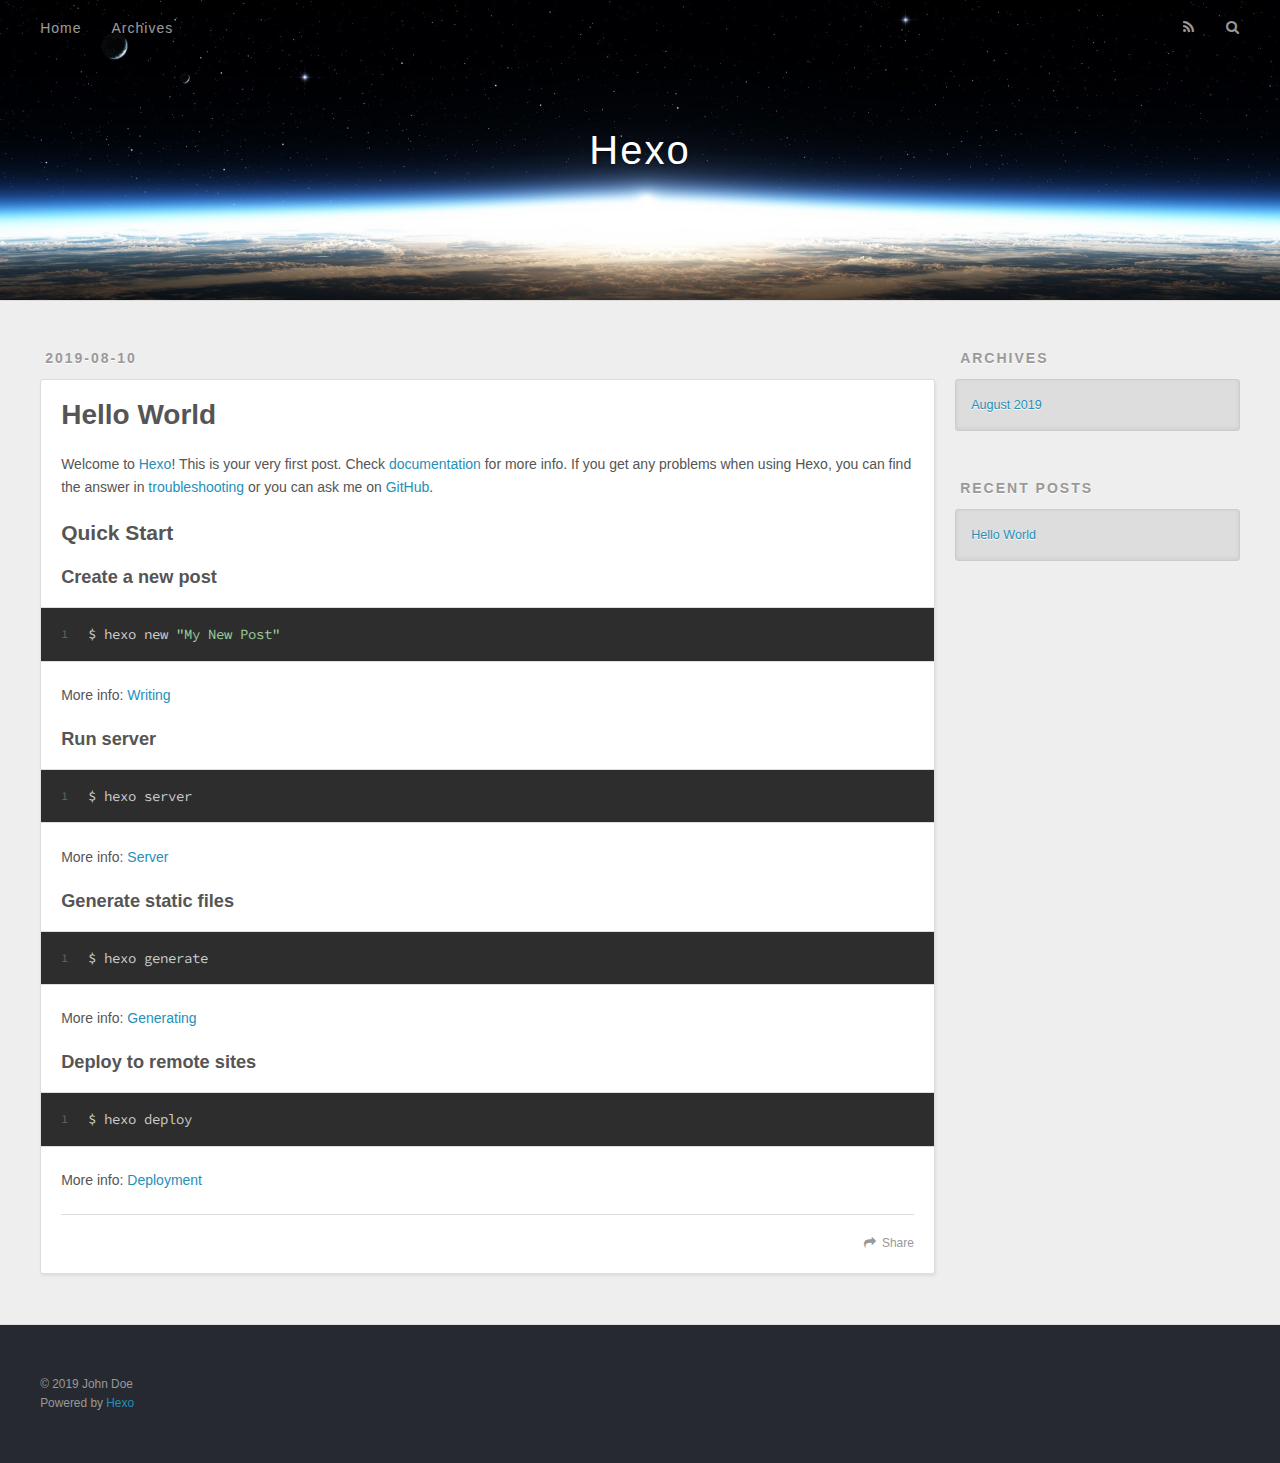
==== index.html @ 7e73ebe2 "Site updated: 2019-08-10 23:28:55" ====
<!DOCTYPE html>
<html>
<head><meta name="generator" content="Hexo 3.9.0">
  <meta charset="utf-8">
  

  
  <title>Hexo</title>
  <meta name="viewport" content="width=device-width, initial-scale=1, maximum-scale=1">
  <meta property="og:type" content="website">
<meta property="og:title" content="Hexo">
<meta property="og:url" content="http://yoursite.com/index.html">
<meta property="og:site_name" content="Hexo">
<meta property="og:locale" content="en">
<meta name="twitter:card" content="summary">
<meta name="twitter:title" content="Hexo">
  
    <link rel="alternate" href="/atom.xml" title="Hexo" type="application/atom+xml">
  
  
    <link rel="icon" href="/favicon.png">
  
  
    <link href="//fonts.googleapis.com/css?family=Source+Code+Pro" rel="stylesheet" type="text/css">
  
  <link rel="stylesheet" href="/css/style.css">
</head>
</html>
<body>
  <div id="container">
    <div id="wrap">
      <header id="header">
  <div id="banner"></div>
  <div id="header-outer" class="outer">
    <div id="header-title" class="inner">
      <h1 id="logo-wrap">
        <a href="/" id="logo">Hexo</a>
      </h1>
      
    </div>
    <div id="header-inner" class="inner">
      <nav id="main-nav">
        <a id="main-nav-toggle" class="nav-icon"></a>
        
          <a class="main-nav-link" href="/">Home</a>
        
          <a class="main-nav-link" href="/archives">Archives</a>
        
      </nav>
      <nav id="sub-nav">
        
          <a id="nav-rss-link" class="nav-icon" href="/atom.xml" title="RSS Feed"></a>
        
        <a id="nav-search-btn" class="nav-icon" title="Search"></a>
      </nav>
      <div id="search-form-wrap">
        <form action="//google.com/search" method="get" accept-charset="UTF-8" class="search-form"><input type="search" name="q" class="search-form-input" placeholder="Search"><button type="submit" class="search-form-submit">&#xF002;</button><input type="hidden" name="sitesearch" value="http://yoursite.com"></form>
      </div>
    </div>
  </div>
</header>
      <div class="outer">
        <section id="main">
  
    <article id="post-hello-world" class="article article-type-post" itemscope itemprop="blogPost">
  <div class="article-meta">
    <a href="/2019/08/10/hello-world/" class="article-date">
  <time datetime="2019-08-10T15:23:50.008Z" itemprop="datePublished">2019-08-10</time>
</a>
    
  </div>
  <div class="article-inner">
    
    
      <header class="article-header">
        
  
    <h1 itemprop="name">
      <a class="article-title" href="/2019/08/10/hello-world/">Hello World</a>
    </h1>
  

      </header>
    
    <div class="article-entry" itemprop="articleBody">
      
        <p>Welcome to <a href="https://hexo.io/" target="_blank" rel="noopener">Hexo</a>! This is your very first post. Check <a href="https://hexo.io/docs/" target="_blank" rel="noopener">documentation</a> for more info. If you get any problems when using Hexo, you can find the answer in <a href="https://hexo.io/docs/troubleshooting.html" target="_blank" rel="noopener">troubleshooting</a> or you can ask me on <a href="https://github.com/hexojs/hexo/issues" target="_blank" rel="noopener">GitHub</a>.</p>
<h2 id="Quick-Start"><a href="#Quick-Start" class="headerlink" title="Quick Start"></a>Quick Start</h2><h3 id="Create-a-new-post"><a href="#Create-a-new-post" class="headerlink" title="Create a new post"></a>Create a new post</h3><figure class="highlight bash"><table><tr><td class="gutter"><pre><span class="line">1</span><br></pre></td><td class="code"><pre><span class="line">$ hexo new <span class="string">"My New Post"</span></span><br></pre></td></tr></table></figure>

<p>More info: <a href="https://hexo.io/docs/writing.html" target="_blank" rel="noopener">Writing</a></p>
<h3 id="Run-server"><a href="#Run-server" class="headerlink" title="Run server"></a>Run server</h3><figure class="highlight bash"><table><tr><td class="gutter"><pre><span class="line">1</span><br></pre></td><td class="code"><pre><span class="line">$ hexo server</span><br></pre></td></tr></table></figure>

<p>More info: <a href="https://hexo.io/docs/server.html" target="_blank" rel="noopener">Server</a></p>
<h3 id="Generate-static-files"><a href="#Generate-static-files" class="headerlink" title="Generate static files"></a>Generate static files</h3><figure class="highlight bash"><table><tr><td class="gutter"><pre><span class="line">1</span><br></pre></td><td class="code"><pre><span class="line">$ hexo generate</span><br></pre></td></tr></table></figure>

<p>More info: <a href="https://hexo.io/docs/generating.html" target="_blank" rel="noopener">Generating</a></p>
<h3 id="Deploy-to-remote-sites"><a href="#Deploy-to-remote-sites" class="headerlink" title="Deploy to remote sites"></a>Deploy to remote sites</h3><figure class="highlight bash"><table><tr><td class="gutter"><pre><span class="line">1</span><br></pre></td><td class="code"><pre><span class="line">$ hexo deploy</span><br></pre></td></tr></table></figure>

<p>More info: <a href="https://hexo.io/docs/deployment.html" target="_blank" rel="noopener">Deployment</a></p>

      
    </div>
    <footer class="article-footer">
      <a data-url="http://yoursite.com/2019/08/10/hello-world/" data-id="cjz5p2clh0000sotdpwjtoyyk" class="article-share-link">Share</a>
      
      
    </footer>
  </div>
  
</article>


  


</section>
        
          <aside id="sidebar">
  
    

  
    

  
    
  
    
  <div class="widget-wrap">
    <h3 class="widget-title">Archives</h3>
    <div class="widget">
      <ul class="archive-list"><li class="archive-list-item"><a class="archive-list-link" href="/archives/2019/08/">August 2019</a></li></ul>
    </div>
  </div>


  
    
  <div class="widget-wrap">
    <h3 class="widget-title">Recent Posts</h3>
    <div class="widget">
      <ul>
        
          <li>
            <a href="/2019/08/10/hello-world/">Hello World</a>
          </li>
        
      </ul>
    </div>
  </div>

  
</aside>
        
      </div>
      <footer id="footer">
  
  <div class="outer">
    <div id="footer-info" class="inner">
      &copy; 2019 John Doe<br>
      Powered by <a href="http://hexo.io/" target="_blank">Hexo</a>
    </div>
  </div>
</footer>
    </div>
    <nav id="mobile-nav">
  
    <a href="/" class="mobile-nav-link">Home</a>
  
    <a href="/archives" class="mobile-nav-link">Archives</a>
  
</nav>
    

<script src="//ajax.googleapis.com/ajax/libs/jquery/2.0.3/jquery.min.js"></script>


  <link rel="stylesheet" href="/fancybox/jquery.fancybox.css">
  <script src="/fancybox/jquery.fancybox.pack.js"></script>


<script src="/js/script.js"></script>



  </div>
</body>
</html>
---- css/style.css ----
body {
  width: 100%;
}
body:before,
body:after {
  content: "";
  display: table;
}
body:after {
  clear: both;
}
html,
body,
div,
span,
applet,
object,
iframe,
h1,
h2,
h3,
h4,
h5,
h6,
p,
blockquote,
pre,
a,
abbr,
acronym,
address,
big,
cite,
code,
del,
dfn,
em,
img,
ins,
kbd,
q,
s,
samp,
small,
strike,
strong,
sub,
sup,
tt,
var,
dl,
dt,
dd,
ol,
ul,
li,
fieldset,
form,
label,
legend,
table,
caption,
tbody,
tfoot,
thead,
tr,
th,
td {
  margin: 0;
  padding: 0;
  border: 0;
  outline: 0;
  font-weight: inherit;
  font-style: inherit;
  font-family: inherit;
  font-size: 100%;
  vertical-align: baseline;
}
body {
  line-height: 1;
  color: #000;
  background: #fff;
}
ol,
ul {
  list-style: none;
}
table {
  border-collapse: separate;
  border-spacing: 0;
  vertical-align: middle;
}
caption,
th,
td {
  text-align: left;
  font-weight: normal;
  vertical-align: middle;
}
a img {
  border: none;
}
input,
button {
  margin: 0;
  padding: 0;
}
input::-moz-focus-inner,
button::-moz-focus-inner {
  border: 0;
  padding: 0;
}
@font-face {
  font-family: FontAwesome;
  font-style: normal;
  font-weight: normal;
  src: url("fonts/fontawesome-webfont.eot?v=#4.0.3");
  src: url("fonts/fontawesome-webfont.eot?#iefix&v=#4.0.3") format("embedded-opentype"), url("fonts/fontawesome-webfont.woff?v=#4.0.3") format("woff"), url("fonts/fontawesome-webfont.ttf?v=#4.0.3") format("truetype"), url("fonts/fontawesome-webfont.svg#fontawesomeregular?v=#4.0.3") format("svg");
}
html,
body,
#container {
  height: 100%;
}
body {
  background: #eee;
  font: 14px -apple-system, BlinkMacSystemFont, "Segoe UI", "Roboto", "Oxygen", "Ubuntu", "Cantarell", "Fira Sans", "Droid Sans", "Helvetica Neue", sans-serif;
  -webkit-text-size-adjust: 100%;
}
.outer {
  max-width: 1220px;
  margin: 0 auto;
  padding: 0 20px;
}
.outer:before,
.outer:after {
  content: "";
  display: table;
}
.outer:after {
  clear: both;
}
.inner {
  display: inline;
  float: left;
  width: 98.33333333333333%;
  margin: 0 0.833333333333333%;
}
.left,
.alignleft {
  float: left;
}
.right,
.alignright {
  float: right;
}
.clear {
  clear: both;
}
#container {
  position: relative;
}
.mobile-nav-on {
  overflow: hidden;
}
#wrap {
  height: 100%;
  width: 100%;
  position: absolute;
  top: 0;
  left: 0;
  -webkit-transition: 0.2s ease-out;
  -moz-transition: 0.2s ease-out;
  -ms-transition: 0.2s ease-out;
  transition: 0.2s ease-out;
  z-index: 1;
  background: #eee;
}
.mobile-nav-on #wrap {
  left: 280px;
}
@media screen and (min-width: 768px) {
  #main {
    display: inline;
    float: left;
    width: 73.33333333333333%;
    margin: 0 0.833333333333333%;
  }
}
.article-date,
.article-category-link,
.archive-year,
.widget-title {
  text-decoration: none;
  text-transform: uppercase;
  letter-spacing: 2px;
  color: #999;
  margin-bottom: 1em;
  margin-left: 5px;
  line-height: 1em;
  text-shadow: 0 1px #fff;
  font-weight: bold;
}
.article-inner,
.archive-article-inner {
  background: #fff;
  -webkit-box-shadow: 1px 2px 3px #ddd;
  box-shadow: 1px 2px 3px #ddd;
  border: 1px solid #ddd;
  border-radius: 3px;
}
.article-entry h1,
.widget h1 {
  font-size: 2em;
}
.article-entry h2,
.widget h2 {
  font-size: 1.5em;
}
.article-entry h3,
.widget h3 {
  font-size: 1.3em;
}
.article-entry h4,
.widget h4 {
  font-size: 1.2em;
}
.article-entry h5,
.widget h5 {
  font-size: 1em;
}
.article-entry h6,
.widget h6 {
  font-size: 1em;
  color: #999;
}
.article-entry hr,
.widget hr {
  border: 1px dashed #ddd;
}
.article-entry strong,
.widget strong {
  font-weight: bold;
}
.article-entry em,
.widget em,
.article-entry cite,
.widget cite {
  font-style: italic;
}
.article-entry sup,
.widget sup,
.article-entry sub,
.widget sub {
  font-size: 0.75em;
  line-height: 0;
  position: relative;
  vertical-align: baseline;
}
.article-entry sup,
.widget sup {
  top: -0.5em;
}
.article-entry sub,
.widget sub {
  bottom: -0.2em;
}
.article-entry small,
.widget small {
  font-size: 0.85em;
}
.article-entry acronym,
.widget acronym,
.article-entry abbr,
.widget abbr {
  border-bottom: 1px dotted;
}
.article-entry ul,
.widget ul,
.article-entry ol,
.widget ol,
.article-entry dl,
.widget dl {
  margin: 0 20px;
  line-height: 1.6em;
}
.article-entry ul ul,
.widget ul ul,
.article-entry ol ul,
.widget ol ul,
.article-entry ul ol,
.widget ul ol,
.article-entry ol ol,
.widget ol ol {
  margin-top: 0;
  margin-bottom: 0;
}
.article-entry ul,
.widget ul {
  list-style: disc;
}
.article-entry ol,
.widget ol {
  list-style: decimal;
}
.article-entry dt,
.widget dt {
  font-weight: bold;
}
#header {
  height: 300px;
  position: relative;
  border-bottom: 1px solid #ddd;
}
#header:before,
#header:after {
  content: "";
  position: absolute;
  left: 0;
  right: 0;
  height: 40px;
}
#header:before {
  top: 0;
  background: -webkit-linear-gradient(rgba(0,0,0,0.2), transparent);
  background: -moz-linear-gradient(rgba(0,0,0,0.2), transparent);
  background: -ms-linear-gradient(rgba(0,0,0,0.2), transparent);
  background: linear-gradient(rgba(0,0,0,0.2), transparent);
}
#header:after {
  bottom: 0;
  background: -webkit-linear-gradient(transparent, rgba(0,0,0,0.2));
  background: -moz-linear-gradient(transparent, rgba(0,0,0,0.2));
  background: -ms-linear-gradient(transparent, rgba(0,0,0,0.2));
  background: linear-gradient(transparent, rgba(0,0,0,0.2));
}
#header-outer {
  height: 100%;
  position: relative;
}
#header-inner {
  position: relative;
  overflow: hidden;
}
#banner {
  position: absolute;
  top: 0;
  left: 0;
  width: 100%;
  height: 100%;
  background: url("images/banner.jpg") center #000;
  -webkit-background-size: cover;
  -moz-background-size: cover;
  background-size: cover;
  z-index: -1;
}
#header-title {
  text-align: center;
  height: 40px;
  position: absolute;
  top: 50%;
  left: 0;
  margin-top: -20px;
}
#logo,
#subtitle {
  text-decoration: none;
  color: #fff;
  font-weight: 300;
  text-shadow: 0 1px 4px rgba(0,0,0,0.3);
}
#logo {
  font-size: 40px;
  line-height: 40px;
  letter-spacing: 2px;
}
#subtitle {
  font-size: 16px;
  line-height: 16px;
  letter-spacing: 1px;
}
#subtitle-wrap {
  margin-top: 16px;
}
#main-nav {
  float: left;
  margin-left: -15px;
}
.nav-icon,
.main-nav-link {
  float: left;
  color: #fff;
  opacity: 0.6;
  text-decoration: none;
  text-shadow: 0 1px rgba(0,0,0,0.2);
  -webkit-transition: opacity 0.2s;
  -moz-transition: opacity 0.2s;
  -ms-transition: opacity 0.2s;
  transition: opacity 0.2s;
  display: block;
  padding: 20px 15px;
}
.nav-icon:hover,
.main-nav-link:hover {
  opacity: 1;
}
.nav-icon {
  font-family: FontAwesome;
  text-align: center;
  font-size: 14px;
  width: 14px;
  height: 14px;
  padding: 20px 15px;
  position: relative;
  cursor: pointer;
}
.main-nav-link {
  font-weight: 300;
  letter-spacing: 1px;
}
@media screen and (max-width: 479px) {
  .main-nav-link {
    display: none;
  }
}
#main-nav-toggle {
  display: none;
}
#main-nav-toggle:before {
  content: "\f0c9";
}
@media screen and (max-width: 479px) {
  #main-nav-toggle {
    display: block;
  }
}
#sub-nav {
  float: right;
  margin-right: -15px;
}
#nav-rss-link:before {
  content: "\f09e";
}
#nav-search-btn:before {
  content: "\f002";
}
#search-form-wrap {
  position: absolute;
  top: 15px;
  width: 150px;
  height: 30px;
  right: -150px;
  opacity: 0;
  -webkit-transition: 0.2s ease-out;
  -moz-transition: 0.2s ease-out;
  -ms-transition: 0.2s ease-out;
  transition: 0.2s ease-out;
}
#search-form-wrap.on {
  opacity: 1;
  right: 0;
}
@media screen and (max-width: 479px) {
  #search-form-wrap {
    width: 100%;
    right: -100%;
  }
}
.search-form {
  position: absolute;
  top: 0;
  left: 0;
  right: 0;
  background: #fff;
  padding: 5px 15px;
  border-radius: 15px;
  -webkit-box-shadow: 0 0 10px rgba(0,0,0,0.3);
  box-shadow: 0 0 10px rgba(0,0,0,0.3);
}
.search-form-input {
  border: none;
  background: none;
  color: #555;
  width: 100%;
  font: 13px -apple-system, BlinkMacSystemFont, "Segoe UI", "Roboto", "Oxygen", "Ubuntu", "Cantarell", "Fira Sans", "Droid Sans", "Helvetica Neue", sans-serif;
  outline: none;
}
.search-form-input::-webkit-search-results-decoration,
.search-form-input::-webkit-search-cancel-button {
  -webkit-appearance: none;
}
.search-form-submit {
  position: absolute;
  top: 50%;
  right: 10px;
  margin-top: -7px;
  font: 13px FontAwesome;
  border: none;
  background: none;
  color: #bbb;
  cursor: pointer;
}
.search-form-submit:hover,
.search-form-submit:focus {
  color: #777;
}
.article {
  margin: 50px 0;
}
.article-inner {
  overflow: hidden;
}
.article-meta:before,
.article-meta:after {
  content: "";
  display: table;
}
.article-meta:after {
  clear: both;
}
.article-date {
  float: left;
}
.article-category {
  float: left;
  line-height: 1em;
  color: #ccc;
  text-shadow: 0 1px #fff;
  margin-left: 8px;
}
.article-category:before {
  content: "\2022";
}
.article-category-link {
  margin: 0 12px 1em;
}
.article-header {
  padding: 20px 20px 0;
}
.article-title {
  text-decoration: none;
  font-size: 2em;
  font-weight: bold;
  color: #555;
  line-height: 1.1em;
  -webkit-transition: color 0.2s;
  -moz-transition: color 0.2s;
  -ms-transition: color 0.2s;
  transition: color 0.2s;
}
a.article-title:hover {
  color: #258fb8;
}
.article-entry {
  color: #555;
  padding: 0 20px;
}
.article-entry:before,
.article-entry:after {
  content: "";
  display: table;
}
.article-entry:after {
  clear: both;
}
.article-entry p,
.article-entry table {
  line-height: 1.6em;
  margin: 1.6em 0;
}
.article-entry h1,
.article-entry h2,
.article-entry h3,
.article-entry h4,
.article-entry h5,
.article-entry h6 {
  font-weight: bold;
}
.article-entry h1,
.article-entry h2,
.article-entry h3,
.article-entry h4,
.article-entry h5,
.article-entry h6 {
  line-height: 1.1em;
  margin: 1.1em 0;
}
.article-entry a {
  color: #258fb8;
  text-decoration: none;
}
.article-entry a:hover {
  text-decoration: underline;
}
.article-entry ul,
.article-entry ol,
.article-entry dl {
  margin-top: 1.6em;
  margin-bottom: 1.6em;
}
.article-entry img,
.article-entry video {
  max-width: 100%;
  height: auto;
  display: block;
  margin: auto;
}
.article-entry iframe {
  border: none;
}
.article-entry table {
  width: 100%;
  border-collapse: collapse;
  border-spacing: 0;
}
.article-entry th {
  font-weight: bold;
  border-bottom: 3px solid #ddd;
  padding-bottom: 0.5em;
}
.article-entry td {
  border-bottom: 1px solid #ddd;
  padding: 10px 0;
}
.article-entry blockquote {
  font-family: Georgia, "Times New Roman", serif;
  font-size: 1.4em;
  margin: 1.6em 20px;
  text-align: center;
}
.article-entry blockquote footer {
  font-size: 14px;
  margin: 1.6em 0;
  font-family: -apple-system, BlinkMacSystemFont, "Segoe UI", "Roboto", "Oxygen", "Ubuntu", "Cantarell", "Fira Sans", "Droid Sans", "Helvetica Neue", sans-serif;
}
.article-entry blockquote footer cite:before {
  content: "—";
  padding: 0 0.5em;
}
.article-entry .pullquote {
  text-align: left;
  width: 45%;
  margin: 0;
}
.article-entry .pullquote.left {
  margin-left: 0.5em;
  margin-right: 1em;
}
.article-entry .pullquote.right {
  margin-right: 0.5em;
  margin-left: 1em;
}
.article-entry .caption {
  color: #999;
  display: block;
  font-size: 0.9em;
  margin-top: 0.5em;
  position: relative;
  text-align: center;
}
.article-entry .video-container {
  position: relative;
  padding-top: 56.25%;
  height: 0;
  overflow: hidden;
}
.article-entry .video-container iframe,
.article-entry .video-container object,
.article-entry .video-container embed {
  position: absolute;
  top: 0;
  left: 0;
  width: 100%;
  height: 100%;
  margin-top: 0;
}
.article-more-link a {
  display: inline-block;
  line-height: 1em;
  padding: 6px 15px;
  border-radius: 15px;
  background: #eee;
  color: #999;
  text-shadow: 0 1px #fff;
  text-decoration: none;
}
.article-more-link a:hover {
  background: #258fb8;
  color: #fff;
  text-decoration: none;
  text-shadow: 0 1px #1e7293;
}
.article-footer {
  font-size: 0.85em;
  line-height: 1.6em;
  border-top: 1px solid #ddd;
  padding-top: 1.6em;
  margin: 0 20px 20px;
}
.article-footer:before,
.article-footer:after {
  content: "";
  display: table;
}
.article-footer:after {
  clear: both;
}
.article-footer a {
  color: #999;
  text-decoration: none;
}
.article-footer a:hover {
  color: #555;
}
.article-tag-list-item {
  float: left;
  margin-right: 10px;
}
.article-tag-list-link:before {
  content: "#";
}
.article-comment-link {
  float: right;
}
.article-comment-link:before {
  content: "\f075";
  font-family: FontAwesome;
  padding-right: 8px;
}
.article-share-link {
  cursor: pointer;
  float: right;
  margin-left: 20px;
}
.article-share-link:before {
  content: "\f064";
  font-family: FontAwesome;
  padding-right: 6px;
}
#article-nav {
  position: relative;
}
#article-nav:before,
#article-nav:after {
  content: "";
  display: table;
}
#article-nav:after {
  clear: both;
}
@media screen and (min-width: 768px) {
  #article-nav {
    margin: 50px 0;
  }
  #article-nav:before {
    width: 8px;
    height: 8px;
    position: absolute;
    top: 50%;
    left: 50%;
    margin-top: -4px;
    margin-left: -4px;
    content: "";
    border-radius: 50%;
    background: #ddd;
    -webkit-box-shadow: 0 1px 2px #fff;
    box-shadow: 0 1px 2px #fff;
  }
}
.article-nav-link-wrap {
  text-decoration: none;
  text-shadow: 0 1px #fff;
  color: #999;
  -webkit-box-sizing: border-box;
  -moz-box-sizing: border-box;
  box-sizing: border-box;
  margin-top: 50px;
  text-align: center;
  display: block;
}
.article-nav-link-wrap:hover {
  color: #555;
}
@media screen and (min-width: 768px) {
  .article-nav-link-wrap {
    width: 50%;
    margin-top: 0;
  }
}
@media screen and (min-width: 768px) {
  #article-nav-newer {
    float: left;
    text-align: right;
    padding-right: 20px;
  }
}
@media screen and (min-width: 768px) {
  #article-nav-older {
    float: right;
    text-align: left;
    padding-left: 20px;
  }
}
.article-nav-caption {
  text-transform: uppercase;
  letter-spacing: 2px;
  color: #ddd;
  line-height: 1em;
  font-weight: bold;
}
#article-nav-newer .article-nav-caption {
  margin-right: -2px;
}
.article-nav-title {
  font-size: 0.85em;
  line-height: 1.6em;
  margin-top: 0.5em;
}
.article-share-box {
  position: absolute;
  display: none;
  background: #fff;
  -webkit-box-shadow: 1px 2px 10px rgba(0,0,0,0.2);
  box-shadow: 1px 2px 10px rgba(0,0,0,0.2);
  border-radius: 3px;
  margin-left: -145px;
  overflow: hidden;
  z-index: 1;
}
.article-share-box.on {
  display: block;
}
.article-share-input {
  width: 100%;
  background: none;
  -webkit-box-sizing: border-box;
  -moz-box-sizing: border-box;
  box-sizing: border-box;
  font: 14px -apple-system, BlinkMacSystemFont, "Segoe UI", "Roboto", "Oxygen", "Ubuntu", "Cantarell", "Fira Sans", "Droid Sans", "Helvetica Neue", sans-serif;
  padding: 0 15px;
  color: #555;
  outline: none;
  border: 1px solid #ddd;
  border-radius: 3px 3px 0 0;
  height: 36px;
  line-height: 36px;
}
.article-share-links {
  background: #eee;
}
.article-share-links:before,
.article-share-links:after {
  content: "";
  display: table;
}
.article-share-links:after {
  clear: both;
}
.article-share-twitter,
.article-share-facebook,
.article-share-pinterest,
.article-share-google {
  width: 50px;
  height: 36px;
  display: block;
  float: left;
  position: relative;
  color: #999;
  text-shadow: 0 1px #fff;
}
.article-share-twitter:before,
.article-share-facebook:before,
.article-share-pinterest:before,
.article-share-google:before {
  font-size: 20px;
  font-family: FontAwesome;
  width: 20px;
  height: 20px;
  position: absolute;
  top: 50%;
  left: 50%;
  margin-top: -10px;
  margin-left: -10px;
  text-align: center;
}
.article-share-twitter:hover,
.article-share-facebook:hover,
.article-share-pinterest:hover,
.article-share-google:hover {
  color: #fff;
}
.article-share-twitter:before {
  content: "\f099";
}
.article-share-twitter:hover {
  background: #00aced;
  text-shadow: 0 1px #008abe;
}
.article-share-facebook:before {
  content: "\f09a";
}
.article-share-facebook:hover {
  background: #3b5998;
  text-shadow: 0 1px #2f477a;
}
.article-share-pinterest:before {
  content: "\f0d2";
}
.article-share-pinterest:hover {
  background: #cb2027;
  text-shadow: 0 1px #a21a1f;
}
.article-share-google:before {
  content: "\f0d5";
}
.article-share-google:hover {
  background: #dd4b39;
  text-shadow: 0 1px #be3221;
}
.article-gallery {
  background: #000;
  position: relative;
}
.article-gallery-photos {
  position: relative;
  overflow: hidden;
}
.article-gallery-img {
  display: none;
  max-width: 100%;
}
.article-gallery-img:first-child {
  display: block;
}
.article-gallery-img.loaded {
  position: absolute;
  display: block;
}
.article-gallery-img img {
  display: block;
  max-width: 100%;
  margin: 0 auto;
}
#comments {
  background: #fff;
  -webkit-box-shadow: 1px 2px 3px #ddd;
  box-shadow: 1px 2px 3px #ddd;
  padding: 20px;
  border: 1px solid #ddd;
  border-radius: 3px;
  margin: 50px 0;
}
#comments a {
  color: #258fb8;
}
.archives-wrap {
  margin: 50px 0;
}
.archives:before,
.archives:after {
  content: "";
  display: table;
}
.archives:after {
  clear: both;
}
.archive-year-wrap {
  margin-bottom: 1em;
}
.archives {
  -webkit-column-gap: 10px;
  -moz-column-gap: 10px;
  column-gap: 10px;
}
@media screen and (min-width: 480px) and (max-width: 767px) {
  .archives {
    -webkit-column-count: 2;
    -moz-column-count: 2;
    column-count: 2;
  }
}
@media screen and (min-width: 768px) {
  .archives {
    -webkit-column-count: 3;
    -moz-column-count: 3;
    column-count: 3;
  }
}
.archive-article {
  -webkit-column-break-inside: avoid;
  page-break-inside: avoid;
  overflow: hidden;
  break-inside: avoid-column;
}
.archive-article-inner {
  padding: 10px;
  margin-bottom: 15px;
}
.archive-article-title {
  text-decoration: none;
  font-weight: bold;
  color: #555;
  -webkit-transition: color 0.2s;
  -moz-transition: color 0.2s;
  -ms-transition: color 0.2s;
  transition: color 0.2s;
  line-height: 1.6em;
}
.archive-article-title:hover {
  color: #258fb8;
}
.archive-article-footer {
  margin-top: 1em;
}
.archive-article-date {
  color: #999;
  text-decoration: none;
  font-size: 0.85em;
  line-height: 1em;
  margin-bottom: 0.5em;
  display: block;
}
#page-nav {
  margin: 50px auto;
  background: #fff;
  -webkit-box-shadow: 1px 2px 3px #ddd;
  box-shadow: 1px 2px 3px #ddd;
  border: 1px solid #ddd;
  border-radius: 3px;
  text-align: center;
  color: #999;
  overflow: hidden;
}
#page-nav:before,
#page-nav:after {
  content: "";
  display: table;
}
#page-nav:after {
  clear: both;
}
#page-nav a,
#page-nav span {
  padding: 10px 20px;
  line-height: 1;
  height: 2ex;
}
#page-nav a {
  color: #999;
  text-decoration: none;
}
#page-nav a:hover {
  background: #999;
  color: #fff;
}
#page-nav .prev {
  float: left;
}
#page-nav .next {
  float: right;
}
#page-nav .page-number {
  display: inline-block;
}
@media screen and (max-width: 479px) {
  #page-nav .page-number {
    display: none;
  }
}
#page-nav .current {
  color: #555;
  font-weight: bold;
}
#page-nav .space {
  color: #ddd;
}
#footer {
  background: #262a30;
  padding: 50px 0;
  border-top: 1px solid #ddd;
  color: #999;
}
#footer a {
  color: #258fb8;
  text-decoration: none;
}
#footer a:hover {
  text-decoration: underline;
}
#footer-info {
  line-height: 1.6em;
  font-size: 0.85em;
}
.article-entry pre,
.article-entry .highlight {
  background: #2d2d2d;
  margin: 0 -20px;
  padding: 15px 20px;
  border-style: solid;
  border-color: #ddd;
  border-width: 1px 0;
  overflow: auto;
  color: #ccc;
  line-height: 22.400000000000002px;
}
.article-entry .highlight .gutter pre,
.article-entry .gist .gist-file .gist-data .line-numbers {
  color: #666;
  font-size: 0.85em;
}
.article-entry pre,
.article-entry code {
  font-family: "Source Code Pro", Consolas, Monaco, Menlo, Consolas, monospace;
}
.article-entry code {
  background: #eee;
  text-shadow: 0 1px #fff;
  padding: 0 0.3em;
}
.article-entry pre code {
  background: none;
  text-shadow: none;
  padding: 0;
}
.article-entry .highlight pre {
  border: none;
  margin: 0;
  padding: 0;
}
.article-entry .highlight table {
  margin: 0;
  width: auto;
}
.article-entry .highlight td {
  border: none;
  padding: 0;
}
.article-entry .highlight figcaption {
  font-size: 0.85em;
  color: #999;
  line-height: 1em;
  margin-bottom: 1em;
}
.article-entry .highlight figcaption:before,
.article-entry .highlight figcaption:after {
  content: "";
  display: table;
}
.article-entry .highlight figcaption:after {
  clear: both;
}
.article-entry .highlight figcaption a {
  float: right;
}
.article-entry .highlight .gutter pre {
  text-align: right;
  padding-right: 20px;
}
.article-entry .highlight .line {
  height: 22.400000000000002px;
}
.article-entry .highlight .line.marked {
  background: #515151;
}
.article-entry .gist {
  margin: 0 -20px;
  border-style: solid;
  border-color: #ddd;
  border-width: 1px 0;
  background: #2d2d2d;
  padding: 15px 20px 15px 0;
}
.article-entry .gist .gist-file {
  border: none;
  font-family: "Source Code Pro", Consolas, Monaco, Menlo, Consolas, monospace;
  margin: 0;
}
.article-entry .gist .gist-file .gist-data {
  background: none;
  border: none;
}
.article-entry .gist .gist-file .gist-data .line-numbers {
  background: none;
  border: none;
  padding: 0 20px 0 0;
}
.article-entry .gist .gist-file .gist-data .line-data {
  padding: 0 !important;
}
.article-entry .gist .gist-file .highlight {
  margin: 0;
  padding: 0;
  border: none;
}
.article-entry .gist .gist-file .gist-meta {
  background: #2d2d2d;
  color: #999;
  font: 0.85em -apple-system, BlinkMacSystemFont, "Segoe UI", "Roboto", "Oxygen", "Ubuntu", "Cantarell", "Fira Sans", "Droid Sans", "Helvetica Neue", sans-serif;
  text-shadow: 0 0;
  padding: 0;
  margin-top: 1em;
  margin-left: 20px;
}
.article-entry .gist .gist-file .gist-meta a {
  color: #258fb8;
  font-weight: normal;
}
.article-entry .gist .gist-file .gist-meta a:hover {
  text-decoration: underline;
}
pre .comment,
pre .title {
  color: #999;
}
pre .variable,
pre .attribute,
pre .tag,
pre .regexp,
pre .ruby .constant,
pre .xml .tag .title,
pre .xml .pi,
pre .xml .doctype,
pre .html .doctype,
pre .css .id,
pre .css .class,
pre .css .pseudo {
  color: #f2777a;
}
pre .number,
pre .preprocessor,
pre .built_in,
pre .literal,
pre .params,
pre .constant {
  color: #f99157;
}
pre .class,
pre .ruby .class .title,
pre .css .rules .attribute {
  color: #9c9;
}
pre .string,
pre .value,
pre .inheritance,
pre .header,
pre .ruby .symbol,
pre .xml .cdata {
  color: #9c9;
}
pre .css .hexcolor {
  color: #6cc;
}
pre .function,
pre .python .decorator,
pre .python .title,
pre .ruby .function .title,
pre .ruby .title .keyword,
pre .perl .sub,
pre .javascript .title,
pre .coffeescript .title {
  color: #69c;
}
pre .keyword,
pre .javascript .function {
  color: #c9c;
}
@media screen and (max-width: 479px) {
  #mobile-nav {
    position: absolute;
    top: 0;
    left: 0;
    width: 280px;
    height: 100%;
    background: #191919;
    border-right: 1px solid #fff;
  }
}
@media screen and (max-width: 479px) {
  .mobile-nav-link {
    display: block;
    color: #999;
    text-decoration: none;
    padding: 15px 20px;
    font-weight: bold;
  }
  .mobile-nav-link:hover {
    color: #fff;
  }
}
@media screen and (min-width: 768px) {
  #sidebar {
    display: inline;
    float: left;
    width: 23.333333333333332%;
    margin: 0 0.833333333333333%;
  }
}
.widget-wrap {
  margin: 50px 0;
}
.widget {
  color: #777;
  text-shadow: 0 1px #fff;
  background: #ddd;
  -webkit-box-shadow: 0 -1px 4px #ccc inset;
  box-shadow: 0 -1px 4px #ccc inset;
  border: 1px solid #ccc;
  padding: 15px;
  border-radius: 3px;
}
.widget a {
  color: #258fb8;
  text-decoration: none;
}
.widget a:hover {
  text-decoration: underline;
}
.widget ul ul,
.widget ol ul,
.widget dl ul,
.widget ul ol,
.widget ol ol,
.widget dl ol,
.widget ul dl,
.widget ol dl,
.widget dl dl {
  margin-left: 15px;
  list-style: disc;
}
.widget {
  line-height: 1.6em;
  word-wrap: break-word;
  font-size: 0.9em;
}
.widget ul,
.widget ol {
  list-style: none;
  margin: 0;
}
.widget ul ul,
.widget ol ul,
.widget ul ol,
.widget ol ol {
  margin: 0 20px;
}
.widget ul ul,
.widget ol ul {
  list-style: disc;
}
.widget ul ol,
.widget ol ol {
  list-style: decimal;
}
.category-list-count,
.tag-list-count,
.archive-list-count {
  padding-left: 5px;
  color: #999;
  font-size: 0.85em;
}
.category-list-count:before,
.tag-list-count:before,
.archive-list-count:before {
  content: "(";
}
.category-list-count:after,
.tag-list-count:after,
.archive-list-count:after {
  content: ")";
}
.tagcloud a {
  margin-right: 5px;
  display: inline-block;
}
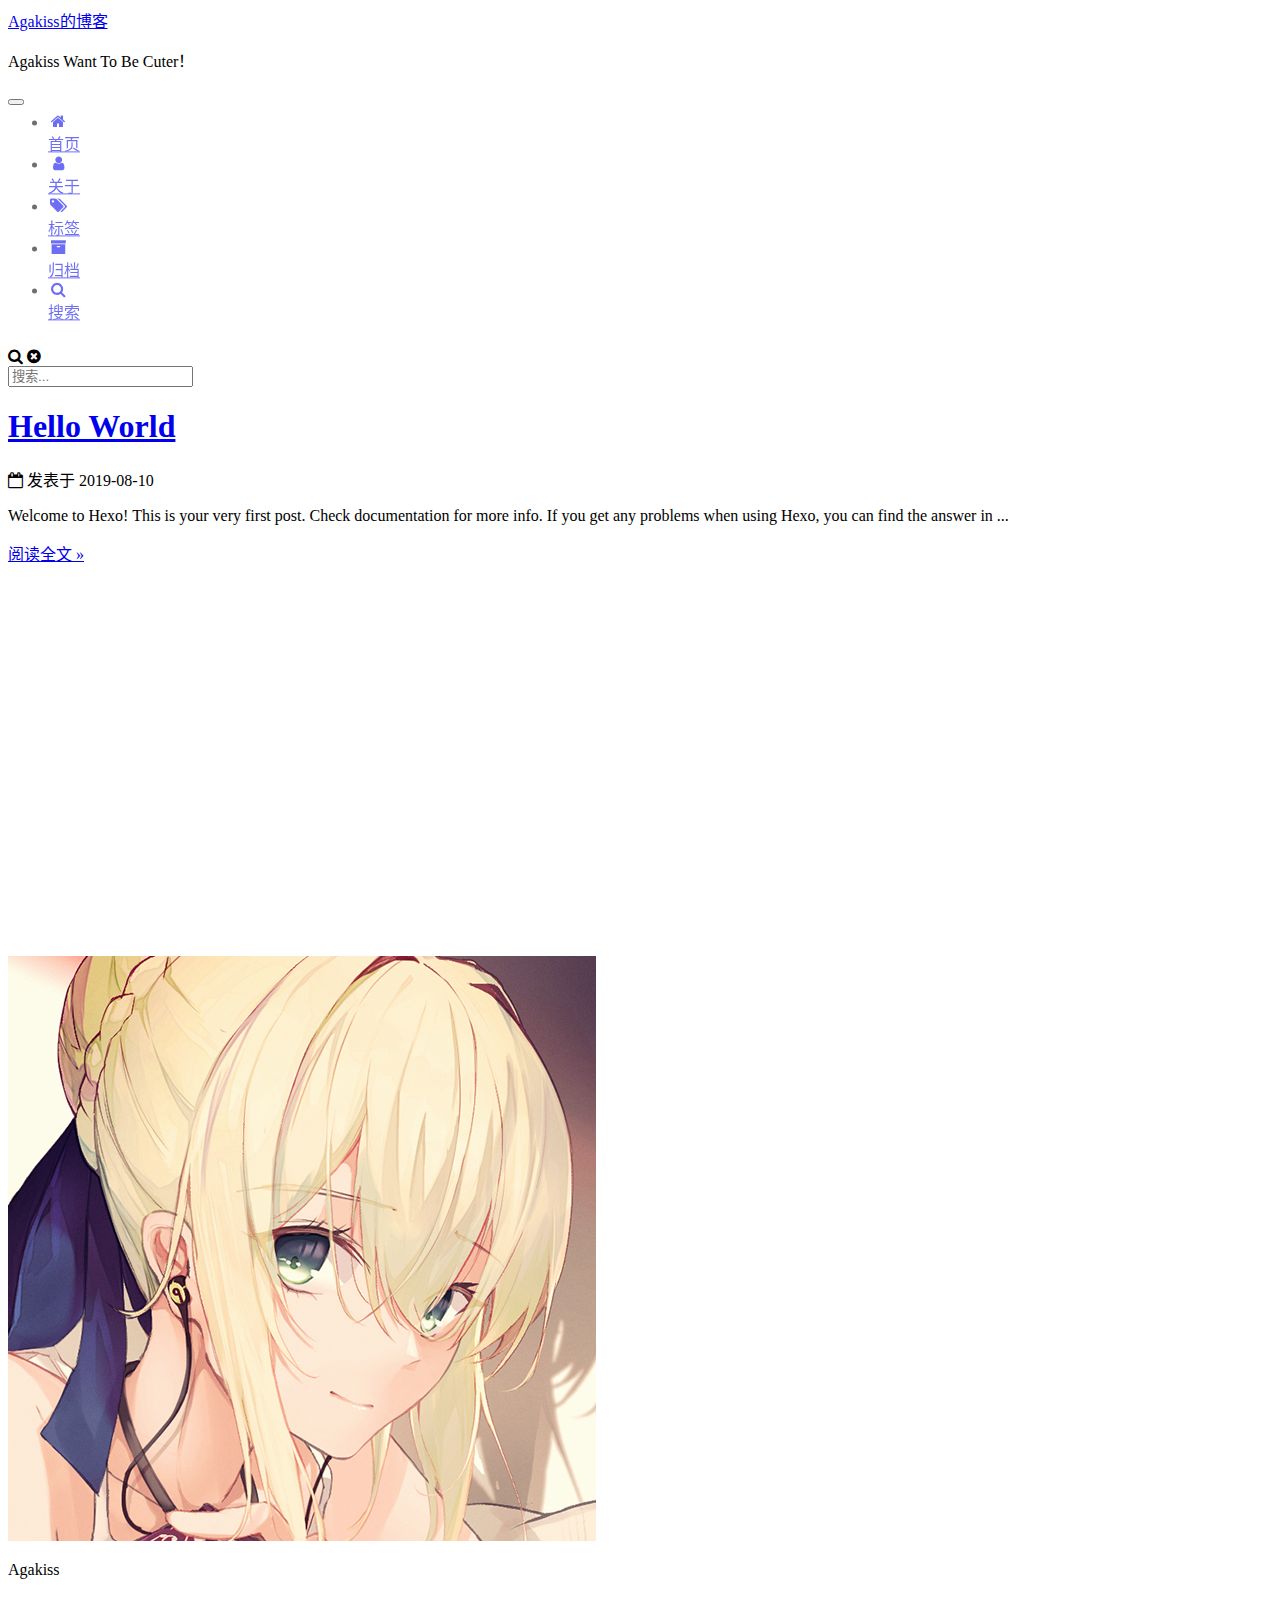
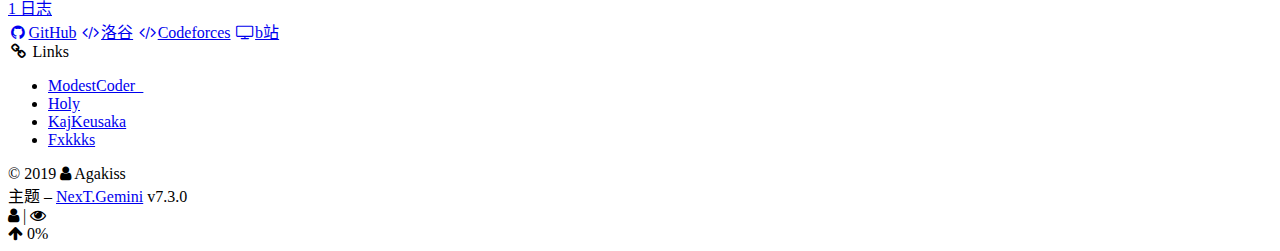
==== commit 82f5cc2c: "Site updated: 2019-08-11 08:20:50" ====
--- a/index.html
+++ b/index.html
@@ -1,188 +1,576 @@
 <!DOCTYPE html>
-<html>
-<head><meta name="generator" content="Hexo 3.9.0">
-  <meta charset="utf-8">
-  
-
-  
-  <title>Hexo</title>
-  <meta name="viewport" content="width=device-width, initial-scale=1, maximum-scale=1">
+
+
+
+
+
+<html class="theme-next gemini use-motion" lang="zh-CN">
+<head>
+  <meta charset="UTF-8">
+<meta name="generator" content="Hexo 3.9.0">
+<meta name="viewport" content="width=device-width, initial-scale=1, maximum-scale=2">
+<meta name="theme-color" content="#222">
+<meta http-equiv="X-UA-Compatible" content="IE=edge">
+  <link rel="apple-touch-icon" sizes="180x180" href="/images/apple-touch-icon-next.png?v=7.3.0">
+  <link rel="icon" type="image/png" sizes="32x32" href="/images/favicon32.png?v=7.3.0">
+  <link rel="icon" type="image/png" sizes="16x16" href="/images/favicon16.png?v=7.3.0">
+  <link rel="mask-icon" href="/images/logo.svg?v=7.3.0" color="#222">
+
+<link rel="stylesheet" href="/css/main.css?v=7.3.0">
+
+
+<link rel="stylesheet" href="/lib/font-awesome/css/font-awesome.min.css?v=4.7.0">
+
+
+<script id="hexo-configurations">
+  var NexT = window.NexT || {};
+  var CONFIG = {
+    root: '/',
+    scheme: 'Gemini',
+    version: '7.3.0',
+    exturl: false,
+    sidebar: {"position":"left","display":"post","offset":12,"onmobile":false},
+    back2top: {"enable":true,"sidebar":false,"scrollpercent":true},
+    save_scroll: false,
+    copycode: {"enable":true,"show_result":true,"style":null},
+    fancybox: false,
+    mediumzoom: false,
+    lazyload: false,
+    pangu: false,
+    algolia: {
+      applicationID: '',
+      apiKey: '',
+      indexName: '',
+      hits: {"per_page":10},
+      labels: {"input_placeholder":"Search for Posts","hits_empty":"We didn't find any results for the search: ${query}","hits_stats":"${hits} results found in ${time} ms"}
+    },
+    localsearch: {"enable":true,"trigger":"auto","top_n_per_article":1,"unescape":false,"preload":false},
+    path: 'search.xml',
+    motion: {"enable":true,"async":false,"transition":{"post_block":"fadeIn","post_header":"slideDownIn","post_body":"slideDownIn","coll_header":"slideLeftIn","sidebar":"slideUpIn"}},
+    translation: {
+      copy_button: '复制',
+      copy_success: '复制成功',
+      copy_failure: '复制失败'
+    }
+  };
+</script>
+
   <meta property="og:type" content="website">
-<meta property="og:title" content="Hexo">
+<meta property="og:title" content="Agakiss的博客">
 <meta property="og:url" content="http://yoursite.com/index.html">
-<meta property="og:site_name" content="Hexo">
-<meta property="og:locale" content="en">
+<meta property="og:site_name" content="Agakiss的博客">
+<meta property="og:locale" content="zh-CN">
 <meta name="twitter:card" content="summary">
-<meta name="twitter:title" content="Hexo">
-  
-    <link rel="alternate" href="/atom.xml" title="Hexo" type="application/atom+xml">
-  
-  
-    <link rel="icon" href="/favicon.png">
-  
-  
-    <link href="//fonts.googleapis.com/css?family=Source+Code+Pro" rel="stylesheet" type="text/css">
-  
-  <link rel="stylesheet" href="/css/style.css">
+<meta name="twitter:title" content="Agakiss的博客">
+  <link rel="canonical" href="http://yoursite.com/">
+
+
+<script id="page-configurations">
+  // https://hexo.io/docs/variables.html
+  CONFIG.page = {
+    sidebar: "",
+    isHome: true,
+    isPost: false,
+    isPage: false,
+    isArchive: false
+  };
+</script>
+
+  <title>Agakiss的博客</title>
+  
+
+
+
+
+
+
+
+
+  <noscript>
+  <style>
+  .use-motion .motion-element,
+  .use-motion .brand,
+  .use-motion .menu-item,
+  .sidebar-inner,
+  .use-motion .post-block,
+  .use-motion .pagination,
+  .use-motion .comments,
+  .use-motion .post-header,
+  .use-motion .post-body,
+  .use-motion .collection-title { opacity: initial; }
+
+  .use-motion .logo,
+  .use-motion .site-title,
+  .use-motion .site-subtitle {
+    opacity: initial;
+    top: initial;
+  }
+
+  .use-motion .logo-line-before i { left: initial; }
+  .use-motion .logo-line-after i { right: initial; }
+  </style>
+</noscript>
+
 </head>
+
+<body itemscope itemtype="http://schema.org/WebPage" lang="zh-CN">
+
+  <div class="container sidebar-position-left">
+    <div class="headband"></div>
+
+    <header id="header" class="header" itemscope itemtype="http://schema.org/WPHeader">
+      <div class="header-inner"><div class="site-brand-wrapper">
+  <div class="site-meta">
+
+    <div class="custom-logo-site-title">
+      <a href="/" class="brand" rel="start">
+        <span class="logo-line-before"><i></i></span>
+        <span class="site-title">Agakiss的博客</span>
+        <span class="logo-line-after"><i></i></span>
+      </a>
+    </div>
+        <p class="site-subtitle">Agakiss Want To Be Cuter！</p>
+      
+  </div>
+
+  <div class="site-nav-toggle">
+    <button aria-label="切换导航栏">
+      <span class="btn-bar"></span>
+      <span class="btn-bar"></span>
+      <span class="btn-bar"></span>
+    </button>
+  </div>
+</div>
+
+
+<nav class="site-nav">
+  
+  <ul id="menu" class="menu">
+      
+      
+      
+        
+        <li class="menu-item menu-item-home">
+      
+    
+
+    <a href="/" rel="section"><i class="menu-item-icon fa fa-fw fa-home"></i> <br>首页</a>
+
+  </li>
+      
+      
+      
+        
+        <li class="menu-item menu-item-about">
+      
+    
+
+    <a href="/about/" rel="section"><i class="menu-item-icon fa fa-fw fa-user"></i> <br>关于</a>
+
+  </li>
+      
+      
+      
+        
+        <li class="menu-item menu-item-tags">
+      
+    
+
+    <a href="/tags/" rel="section"><i class="menu-item-icon fa fa-fw fa-tags"></i> <br>标签</a>
+
+  </li>
+      
+      
+      
+        
+        <li class="menu-item menu-item-archives">
+      
+    
+
+    <a href="/archives/" rel="section"><i class="menu-item-icon fa fa-fw fa-archive"></i> <br>归档</a>
+
+  </li>
+      <li class="menu-item menu-item-search">
+        <a href="javascript:;" class="popup-trigger">
+        
+          <i class="menu-item-icon fa fa-search fa-fw"></i> <br>搜索</a>
+      </li>
+    
+  </ul>
+
+</nav>
+  <div class="site-search">
+    
+  <div class="popup search-popup local-search-popup">
+  <div class="local-search-header clearfix">
+    <span class="search-icon">
+      <i class="fa fa-search"></i>
+    </span>
+    <span class="popup-btn-close">
+      <i class="fa fa-times-circle"></i>
+    </span>
+    <div class="local-search-input-wrapper">
+      <input autocomplete="off"
+             placeholder="搜索..." spellcheck="false"
+             type="text" id="local-search-input">
+    </div>
+  </div>
+  <div id="local-search-result"></div>
+</div>
+
+
+  </div>
+</div>
+    </header>
+
+    
+
+
+    <main id="main" class="main">
+      <div class="main-inner">
+        <div class="content-wrap">
+            
+
+          <div id="content" class="content page-home">
+            
+  <section id="posts" class="posts-expand">
+      
+
+  <article class="post post-type-normal" itemscope itemtype="http://schema.org/Article">
+  
+  
+  
+  <div class="post-block">
+    <link itemprop="mainEntityOfPage" href="http://yoursite.com/2019/08/10/hello-world/">
+
+    <span hidden itemprop="author" itemscope itemtype="http://schema.org/Person">
+      <meta itemprop="name" content="Agakiss">
+      <meta itemprop="description" content="">
+      <meta itemprop="image" content="/images/avatar.jpg">
+    </span>
+
+    <span hidden itemprop="publisher" itemscope itemtype="http://schema.org/Organization">
+      <meta itemprop="name" content="Agakiss的博客">
+    </span>
+      <header class="post-header">
+
+        
+          <h1 class="post-title" itemprop="name headline">
+              
+              <a href="/2019/08/10/hello-world/" class="post-title-link" itemprop="url">Hello World</a>
+            
+          </h1>
+        
+
+        <div class="post-meta">
+            <span class="post-meta-item">
+              <span class="post-meta-item-icon">
+                <i class="fa fa-calendar-o"></i>
+              </span>
+              <span class="post-meta-item-text">发表于</span>
+
+              
+                
+              
+
+              <time title="创建时间：2019-08-10 23:23:50" itemprop="dateCreated datePublished" datetime="2019-08-10T23:23:50+08:00">2019-08-10</time>
+            </span>
+          
+
+          
+
+        </div>
+      </header>
+
+    
+    
+    
+    <div class="post-body" itemprop="articleBody">
+
+      
+          
+            <p>
+              Welcome to Hexo! This is your very first post. Check documentation for more info. If you get any problems when using Hexo, you can find the answer in 
+              ...
+            </p>
+          <!--noindex-->
+          
+            <div class="post-button text-center">
+              <a class="btn" href="/2019/08/10/hello-world/#more" rel="contents">
+                阅读全文 &raquo;
+              </a>
+            </div>
+          
+          <!--/noindex-->
+        
+      
+    </div>
+
+    
+    
+    
+      <footer class="post-footer">
+          <div class="post-eof"></div>
+        
+      </footer>
+  </div>
+  
+  
+  
+  </article>
+
+    
+  </section>
+
+  
+
+
+          </div>
+          
+
+        </div>
+          
+  
+  <div class="sidebar-toggle">
+    <div class="sidebar-toggle-line-wrap">
+      <span class="sidebar-toggle-line sidebar-toggle-line-first"></span>
+      <span class="sidebar-toggle-line sidebar-toggle-line-middle"></span>
+      <span class="sidebar-toggle-line sidebar-toggle-line-last"></span>
+    </div>
+  </div>
+
+  <aside id="sidebar" class="sidebar">
+    <div class="sidebar-inner">
+
+      <div class="site-overview-wrap sidebar-panel sidebar-panel-active">
+        <div class="site-overview">
+
+          <div class="site-author motion-element" itemprop="author" itemscope itemtype="http://schema.org/Person">
+    <img class="site-author-image" itemprop="image"
+      src="/images/avatar.jpg"
+      alt="Agakiss">
+  <p class="site-author-name" itemprop="name">Agakiss</p>
+  <div class="site-description motion-element" itemprop="description"></div>
+</div>
+  <nav class="site-state motion-element">
+      <div class="site-state-item site-state-posts">
+        
+          <a href="/archives/">
+        
+          <span class="site-state-item-count">1</span>
+          <span class="site-state-item-name">日志</span>
+        </a>
+      </div>
+    
+  </nav>
+  <div class="links-of-author motion-element">
+      <span class="links-of-author-item">
+      
+      
+        
+      
+      
+        
+      
+        <a href="https://github.com/Agakiss" title="GitHub &rarr; https://github.com/Agakiss" rel="noopener" target="_blank"><i class="fa fa-fw fa-github"></i>GitHub</a>
+      </span>
+    
+      <span class="links-of-author-item">
+      
+      
+        
+      
+      
+        
+      
+        <a href="https://www.luogu.org/space/show?uid=31069" title="洛谷 &rarr; https://www.luogu.org/space/show?uid=31069" rel="noopener" target="_blank"><i class="fa fa-fw fa-code"></i>洛谷</a>
+      </span>
+    
+      <span class="links-of-author-item">
+      
+      
+        
+      
+      
+        
+      
+        <a href="https://www.codeforces.com/profile/Agakiss" title="Codeforces &rarr; https://www.codeforces.com/profile/Agakiss" rel="noopener" target="_blank"><i class="fa fa-fw fa-code"></i>Codeforces</a>
+      </span>
+    
+      <span class="links-of-author-item">
+      
+      
+        
+      
+      
+        
+      
+        <a href="https://space.bilibili.com/332062686" title="b站 &rarr; https://space.bilibili.com/332062686" rel="noopener" target="_blank"><i class="fa fa-fw fa-tv"></i>b站</a>
+      </span>
+    
+  </div>
+
+
+  <div class="links-of-blogroll motion-element links-of-blogroll-block">
+    <div class="links-of-blogroll-title">
+      <i class="fa  fa-fw fa-link"></i>
+      Links
+    </div>
+    <ul class="links-of-blogroll-list">
+        <li class="links-of-blogroll-item">
+          <a href="https://blog.csdn.net/ModestCoder_" title="https://blog.csdn.net/ModestCoder_" rel="noopener" target="_blank">ModestCoder_</a>
+        </li>
+      
+        <li class="links-of-blogroll-item">
+          <a href="https://www.luogu.org/blog/Radioactive/" title="https://www.luogu.org/blog/Radioactive/" rel="noopener" target="_blank">Holy</a>
+        </li>
+      
+        <li class="links-of-blogroll-item">
+          <a href="https://blog.csdn.net/Mega_Aspirin" title="https://blog.csdn.net/Mega_Aspirin" rel="noopener" target="_blank">KajKeusaka</a>
+        </li>
+      
+        <li class="links-of-blogroll-item">
+          <a href="https://me.csdn.net/jokingcoder" title="https://me.csdn.net/jokingcoder" rel="noopener" target="_blank">Fxkkks</a>
+        </li>
+      
+    </ul>
+  </div>
+
+        </div>
+      </div>
+
+    </div>
+  </aside>
+  <div id="sidebar-dimmer"></div>
+
+
+      </div>
+    </main>
+
+    <footer id="footer" class="footer">
+      <div class="footer-inner">
+        <div class="copyright">&copy; <span itemprop="copyrightYear">2019</span>
+  <span class="with-love" id="animate">
+    <i class="fa fa-user"></i>
+  </span>
+  <span class="author" itemprop="copyrightHolder">Agakiss</span>
+</div>
+  <div class="theme-info">主题 – <a href="https://theme-next.org" class="theme-link" rel="noopener" target="_blank">NexT.Gemini</a> v7.3.0</div>
+
+        
+<div class="busuanzi-count">
+  <script async src="https://busuanzi.ibruce.info/busuanzi/2.3/busuanzi.pure.mini.js"></script>
+    <span class="post-meta-item-icon">
+      <i class="fa fa-user"></i>
+    </span>
+    <span class="site-uv" title="总访客量">
+      <span class="busuanzi-value" id="busuanzi_value_site_uv"></span>
+    </span>
+  
+    <span class="post-meta-divider">|</span>
+  
+    <span class="post-meta-item-icon">
+      <i class="fa fa-eye"></i>
+    </span>
+    <span class="site-pv" title="总访问量">
+      <span class="busuanzi-value" id="busuanzi_value_site_pv"></span>
+    </span>
+  
+</div>
+
+
+
+
+
+
+
+
+        
+      </div>
+    </footer>
+      <div class="back-to-top">
+        <i class="fa fa-arrow-up"></i>
+          <span id="scrollpercent"><span>0</span>%</span>
+        
+      </div>
+
+    
+
+  </div>
+
+  
+  <script src="/lib/jquery/index.js?v=3.4.1"></script>
+  <script src="/lib/velocity/velocity.min.js?v=1.2.1"></script>
+  <script src="/lib/velocity/velocity.ui.min.js?v=1.2.1"></script>
+
+<script src="/js/utils.js?v=7.3.0"></script>
+  <script src="/js/motion.js?v=7.3.0"></script>
+
+
+  <script src="/js/affix.js?v=7.3.0"></script>
+  <script src="/js/schemes/pisces.js?v=7.3.0"></script>
+
+
+
+<script src="/js/next-boot.js?v=7.3.0"></script>
+
+
+
+
+  
+
+
+  <script src="/lib/bookmark/bookmark.min.js?v=1.0"></script>
+  <script>
+  if (CONFIG.page.isPost) {
+    bookmark.scrollToMark('auto', "#更多");
+  } else {
+    bookmark.loadBookmark();
+  }
+  </script>
+
+
+
+
+
+
+
+
+
+
+
+
+
+  <script src="/js/local-search.js?v=7.3.0"></script>
+
+
+
+
+
+
+
+
+
+
+
+
+
+
+  
+
+  
+    
+      
+    
+  
+
+  
+
+  
+
+
+  
+    
+
+</body>
 </html>
-<body>
-  <div id="container">
-    <div id="wrap">
-      <header id="header">
-  <div id="banner"></div>
-  <div id="header-outer" class="outer">
-    <div id="header-title" class="inner">
-      <h1 id="logo-wrap">
-        <a href="/" id="logo">Hexo</a>
-      </h1>
-      
-    </div>
-    <div id="header-inner" class="inner">
-      <nav id="main-nav">
-        <a id="main-nav-toggle" class="nav-icon"></a>
-        
-          <a class="main-nav-link" href="/">Home</a>
-        
-          <a class="main-nav-link" href="/archives">Archives</a>
-        
-      </nav>
-      <nav id="sub-nav">
-        
-          <a id="nav-rss-link" class="nav-icon" href="/atom.xml" title="RSS Feed"></a>
-        
-        <a id="nav-search-btn" class="nav-icon" title="Search"></a>
-      </nav>
-      <div id="search-form-wrap">
-        <form action="//google.com/search" method="get" accept-charset="UTF-8" class="search-form"><input type="search" name="q" class="search-form-input" placeholder="Search"><button type="submit" class="search-form-submit">&#xF002;</button><input type="hidden" name="sitesearch" value="http://yoursite.com"></form>
-      </div>
-    </div>
-  </div>
-</header>
-      <div class="outer">
-        <section id="main">
-  
-    <article id="post-hello-world" class="article article-type-post" itemscope itemprop="blogPost">
-  <div class="article-meta">
-    <a href="/2019/08/10/hello-world/" class="article-date">
-  <time datetime="2019-08-10T15:23:50.008Z" itemprop="datePublished">2019-08-10</time>
-</a>
-    
-  </div>
-  <div class="article-inner">
-    
-    
-      <header class="article-header">
-        
-  
-    <h1 itemprop="name">
-      <a class="article-title" href="/2019/08/10/hello-world/">Hello World</a>
-    </h1>
-  
-
-      </header>
-    
-    <div class="article-entry" itemprop="articleBody">
-      
-        <p>Welcome to <a href="https://hexo.io/" target="_blank" rel="noopener">Hexo</a>! This is your very first post. Check <a href="https://hexo.io/docs/" target="_blank" rel="noopener">documentation</a> for more info. If you get any problems when using Hexo, you can find the answer in <a href="https://hexo.io/docs/troubleshooting.html" target="_blank" rel="noopener">troubleshooting</a> or you can ask me on <a href="https://github.com/hexojs/hexo/issues" target="_blank" rel="noopener">GitHub</a>.</p>
-<h2 id="Quick-Start"><a href="#Quick-Start" class="headerlink" title="Quick Start"></a>Quick Start</h2><h3 id="Create-a-new-post"><a href="#Create-a-new-post" class="headerlink" title="Create a new post"></a>Create a new post</h3><figure class="highlight bash"><table><tr><td class="gutter"><pre><span class="line">1</span><br></pre></td><td class="code"><pre><span class="line">$ hexo new <span class="string">"My New Post"</span></span><br></pre></td></tr></table></figure>
-
-<p>More info: <a href="https://hexo.io/docs/writing.html" target="_blank" rel="noopener">Writing</a></p>
-<h3 id="Run-server"><a href="#Run-server" class="headerlink" title="Run server"></a>Run server</h3><figure class="highlight bash"><table><tr><td class="gutter"><pre><span class="line">1</span><br></pre></td><td class="code"><pre><span class="line">$ hexo server</span><br></pre></td></tr></table></figure>
-
-<p>More info: <a href="https://hexo.io/docs/server.html" target="_blank" rel="noopener">Server</a></p>
-<h3 id="Generate-static-files"><a href="#Generate-static-files" class="headerlink" title="Generate static files"></a>Generate static files</h3><figure class="highlight bash"><table><tr><td class="gutter"><pre><span class="line">1</span><br></pre></td><td class="code"><pre><span class="line">$ hexo generate</span><br></pre></td></tr></table></figure>
-
-<p>More info: <a href="https://hexo.io/docs/generating.html" target="_blank" rel="noopener">Generating</a></p>
-<h3 id="Deploy-to-remote-sites"><a href="#Deploy-to-remote-sites" class="headerlink" title="Deploy to remote sites"></a>Deploy to remote sites</h3><figure class="highlight bash"><table><tr><td class="gutter"><pre><span class="line">1</span><br></pre></td><td class="code"><pre><span class="line">$ hexo deploy</span><br></pre></td></tr></table></figure>
-
-<p>More info: <a href="https://hexo.io/docs/deployment.html" target="_blank" rel="noopener">Deployment</a></p>
-
-      
-    </div>
-    <footer class="article-footer">
-      <a data-url="http://yoursite.com/2019/08/10/hello-world/" data-id="cjz5p2clh0000sotdpwjtoyyk" class="article-share-link">Share</a>
-      
-      
-    </footer>
-  </div>
-  
-</article>
-
-
-  
-
-
-</section>
-        
-          <aside id="sidebar">
-  
-    
-
-  
-    
-
-  
-    
-  
-    
-  <div class="widget-wrap">
-    <h3 class="widget-title">Archives</h3>
-    <div class="widget">
-      <ul class="archive-list"><li class="archive-list-item"><a class="archive-list-link" href="/archives/2019/08/">August 2019</a></li></ul>
-    </div>
-  </div>
-
-
-  
-    
-  <div class="widget-wrap">
-    <h3 class="widget-title">Recent Posts</h3>
-    <div class="widget">
-      <ul>
-        
-          <li>
-            <a href="/2019/08/10/hello-world/">Hello World</a>
-          </li>
-        
-      </ul>
-    </div>
-  </div>
-
-  
-</aside>
-        
-      </div>
-      <footer id="footer">
-  
-  <div class="outer">
-    <div id="footer-info" class="inner">
-      &copy; 2019 John Doe<br>
-      Powered by <a href="http://hexo.io/" target="_blank">Hexo</a>
-    </div>
-  </div>
-</footer>
-    </div>
-    <nav id="mobile-nav">
-  
-    <a href="/" class="mobile-nav-link">Home</a>
-  
-    <a href="/archives" class="mobile-nav-link">Archives</a>
-  
-</nav>
-    
-
-<script src="//ajax.googleapis.com/ajax/libs/jquery/2.0.3/jquery.min.js"></script>
-
-
-  <link rel="stylesheet" href="/fancybox/jquery.fancybox.css">
-  <script src="/fancybox/jquery.fancybox.pack.js"></script>
-
-
-<script src="/js/script.js"></script>
-
-
-
-  </div>
-</body>
-</html>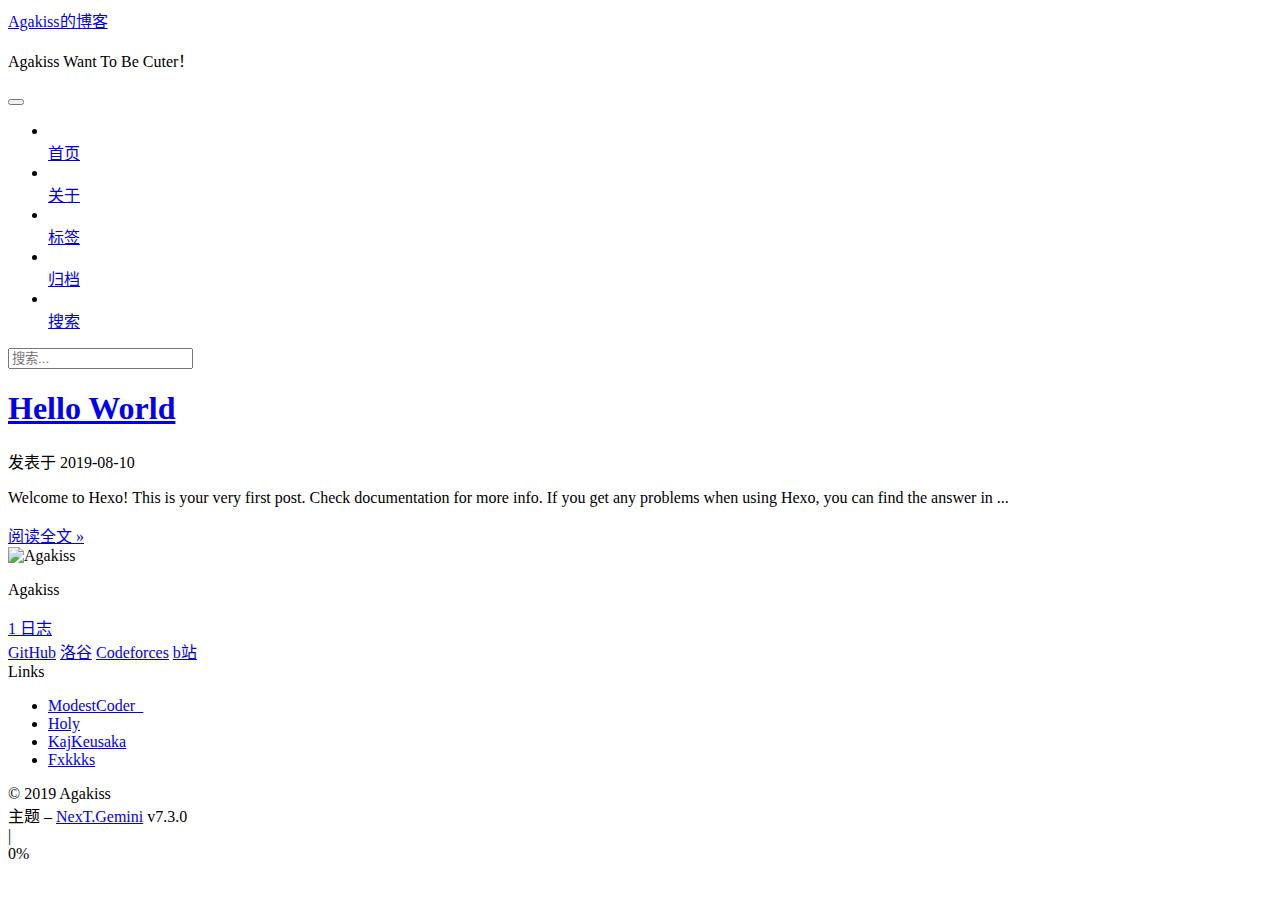
==== commit 669759a0: "Site updated: 2019-08-11 22:42:27" ====
--- a/index.html
+++ b/index.html
@@ -11,21 +11,21 @@
 <meta name="viewport" content="width=device-width, initial-scale=1, maximum-scale=2">
 <meta name="theme-color" content="#222">
 <meta http-equiv="X-UA-Compatible" content="IE=edge">
-  <link rel="apple-touch-icon" sizes="180x180" href="/images/apple-touch-icon-next.png?v=7.3.0">
-  <link rel="icon" type="image/png" sizes="32x32" href="/images/favicon32.png?v=7.3.0">
-  <link rel="icon" type="image/png" sizes="16x16" href="/images/favicon16.png?v=7.3.0">
-  <link rel="mask-icon" href="/images/logo.svg?v=7.3.0" color="#222">
-
-<link rel="stylesheet" href="/css/main.css?v=7.3.0">
-
-
-<link rel="stylesheet" href="/lib/font-awesome/css/font-awesome.min.css?v=4.7.0">
+  <link rel="apple-touch-icon" sizes="180x180" href="/Agakiss.github.io/images/apple-touch-icon-next.png?v=7.3.0">
+  <link rel="icon" type="image/png" sizes="32x32" href="/Agakiss.github.io/images/favicon32.png?v=7.3.0">
+  <link rel="icon" type="image/png" sizes="16x16" href="/Agakiss.github.io/images/favicon16.png?v=7.3.0">
+  <link rel="mask-icon" href="/Agakiss.github.io/images/logo.svg?v=7.3.0" color="#222">
+
+<link rel="stylesheet" href="/Agakiss.github.io/css/main.css?v=7.3.0">
+
+
+<link rel="stylesheet" href="/Agakiss.github.io/lib/font-awesome/css/font-awesome.min.css?v=4.7.0">
 
 
 <script id="hexo-configurations">
   var NexT = window.NexT || {};
   var CONFIG = {
-    root: '/',
+    root: '/Agakiss.github.io/',
     scheme: 'Gemini',
     version: '7.3.0',
     exturl: false,
@@ -57,12 +57,12 @@
 
   <meta property="og:type" content="website">
 <meta property="og:title" content="Agakiss的博客">
-<meta property="og:url" content="http://yoursite.com/index.html">
+<meta property="og:url" content="https://Agakiss.github.io/Agakiss.github.io/index.html">
 <meta property="og:site_name" content="Agakiss的博客">
 <meta property="og:locale" content="zh-CN">
 <meta name="twitter:card" content="summary">
 <meta name="twitter:title" content="Agakiss的博客">
-  <link rel="canonical" href="http://yoursite.com/">
+  <link rel="canonical" href="https://Agakiss.github.io/Agakiss.github.io/">
 
 
 <script id="page-configurations">
@@ -123,7 +123,7 @@
   <div class="site-meta">
 
     <div class="custom-logo-site-title">
-      <a href="/" class="brand" rel="start">
+      <a href="/Agakiss.github.io/" class="brand" rel="start">
         <span class="logo-line-before"><i></i></span>
         <span class="site-title">Agakiss的博客</span>
         <span class="logo-line-after"><i></i></span>
@@ -154,7 +154,7 @@
       
     
 
-    <a href="/" rel="section"><i class="menu-item-icon fa fa-fw fa-home"></i> <br>首页</a>
+    <a href="/Agakiss.github.io/" rel="section"><i class="menu-item-icon fa fa-fw fa-home"></i> <br>首页</a>
 
   </li>
       
@@ -165,7 +165,7 @@
       
     
 
-    <a href="/about/" rel="section"><i class="menu-item-icon fa fa-fw fa-user"></i> <br>关于</a>
+    <a href="/Agakiss.github.io/about/" rel="section"><i class="menu-item-icon fa fa-fw fa-user"></i> <br>关于</a>
 
   </li>
       
@@ -176,7 +176,7 @@
       
     
 
-    <a href="/tags/" rel="section"><i class="menu-item-icon fa fa-fw fa-tags"></i> <br>标签</a>
+    <a href="/Agakiss.github.io/tags/" rel="section"><i class="menu-item-icon fa fa-fw fa-tags"></i> <br>标签</a>
 
   </li>
       
@@ -187,7 +187,7 @@
       
     
 
-    <a href="/archives/" rel="section"><i class="menu-item-icon fa fa-fw fa-archive"></i> <br>归档</a>
+    <a href="/Agakiss.github.io/archives/" rel="section"><i class="menu-item-icon fa fa-fw fa-archive"></i> <br>归档</a>
 
   </li>
       <li class="menu-item menu-item-search">
@@ -241,12 +241,12 @@
   
   
   <div class="post-block">
-    <link itemprop="mainEntityOfPage" href="http://yoursite.com/2019/08/10/hello-world/">
+    <link itemprop="mainEntityOfPage" href="https://Agakiss.github.io/Agakiss.github.io/Agakiss.github.io/2019/08/10/hello-world/">
 
     <span hidden itemprop="author" itemscope itemtype="http://schema.org/Person">
       <meta itemprop="name" content="Agakiss">
       <meta itemprop="description" content="">
-      <meta itemprop="image" content="/images/avatar.jpg">
+      <meta itemprop="image" content="/Agakiss.github.io/images/avatar.jpg">
     </span>
 
     <span hidden itemprop="publisher" itemscope itemtype="http://schema.org/Organization">
@@ -257,7 +257,7 @@
         
           <h1 class="post-title" itemprop="name headline">
               
-              <a href="/2019/08/10/hello-world/" class="post-title-link" itemprop="url">Hello World</a>
+              <a href="/Agakiss.github.io/2019/08/10/hello-world/" class="post-title-link" itemprop="url">Hello World</a>
             
           </h1>
         
@@ -296,7 +296,7 @@
           <!--noindex-->
           
             <div class="post-button text-center">
-              <a class="btn" href="/2019/08/10/hello-world/#more" rel="contents">
+              <a class="btn" href="/Agakiss.github.io/2019/08/10/hello-world/#more" rel="contents">
                 阅读全文 &raquo;
               </a>
             </div>
@@ -347,7 +347,7 @@
 
           <div class="site-author motion-element" itemprop="author" itemscope itemtype="http://schema.org/Person">
     <img class="site-author-image" itemprop="image"
-      src="/images/avatar.jpg"
+      src="/Agakiss.github.io/images/avatar.jpg"
       alt="Agakiss">
   <p class="site-author-name" itemprop="name">Agakiss</p>
   <div class="site-description motion-element" itemprop="description"></div>
@@ -355,7 +355,7 @@
   <nav class="site-state motion-element">
       <div class="site-state-item site-state-posts">
         
-          <a href="/archives/">
+          <a href="/Agakiss.github.io/archives/">
         
           <span class="site-state-item-count">1</span>
           <span class="site-state-item-name">日志</span>
@@ -499,28 +499,28 @@
   </div>
 
   
-  <script src="/lib/jquery/index.js?v=3.4.1"></script>
-  <script src="/lib/velocity/velocity.min.js?v=1.2.1"></script>
-  <script src="/lib/velocity/velocity.ui.min.js?v=1.2.1"></script>
-
-<script src="/js/utils.js?v=7.3.0"></script>
-  <script src="/js/motion.js?v=7.3.0"></script>
-
-
-  <script src="/js/affix.js?v=7.3.0"></script>
-  <script src="/js/schemes/pisces.js?v=7.3.0"></script>
-
-
-
-<script src="/js/next-boot.js?v=7.3.0"></script>
-
-
-
-
-  
-
-
-  <script src="/lib/bookmark/bookmark.min.js?v=1.0"></script>
+  <script src="/Agakiss.github.io/lib/jquery/index.js?v=3.4.1"></script>
+  <script src="/Agakiss.github.io/lib/velocity/velocity.min.js?v=1.2.1"></script>
+  <script src="/Agakiss.github.io/lib/velocity/velocity.ui.min.js?v=1.2.1"></script>
+
+<script src="/Agakiss.github.io/js/utils.js?v=7.3.0"></script>
+  <script src="/Agakiss.github.io/js/motion.js?v=7.3.0"></script>
+
+
+  <script src="/Agakiss.github.io/js/affix.js?v=7.3.0"></script>
+  <script src="/Agakiss.github.io/js/schemes/pisces.js?v=7.3.0"></script>
+
+
+
+<script src="/Agakiss.github.io/js/next-boot.js?v=7.3.0"></script>
+
+
+
+
+  
+
+
+  <script src="/Agakiss.github.io/lib/bookmark/bookmark.min.js?v=1.0"></script>
   <script>
   if (CONFIG.page.isPost) {
     bookmark.scrollToMark('auto', "#更多");
@@ -541,7 +541,7 @@
 
 
 
-  <script src="/js/local-search.js?v=7.3.0"></script>
+  <script src="/Agakiss.github.io/js/local-search.js?v=7.3.0"></script>
 
 
 
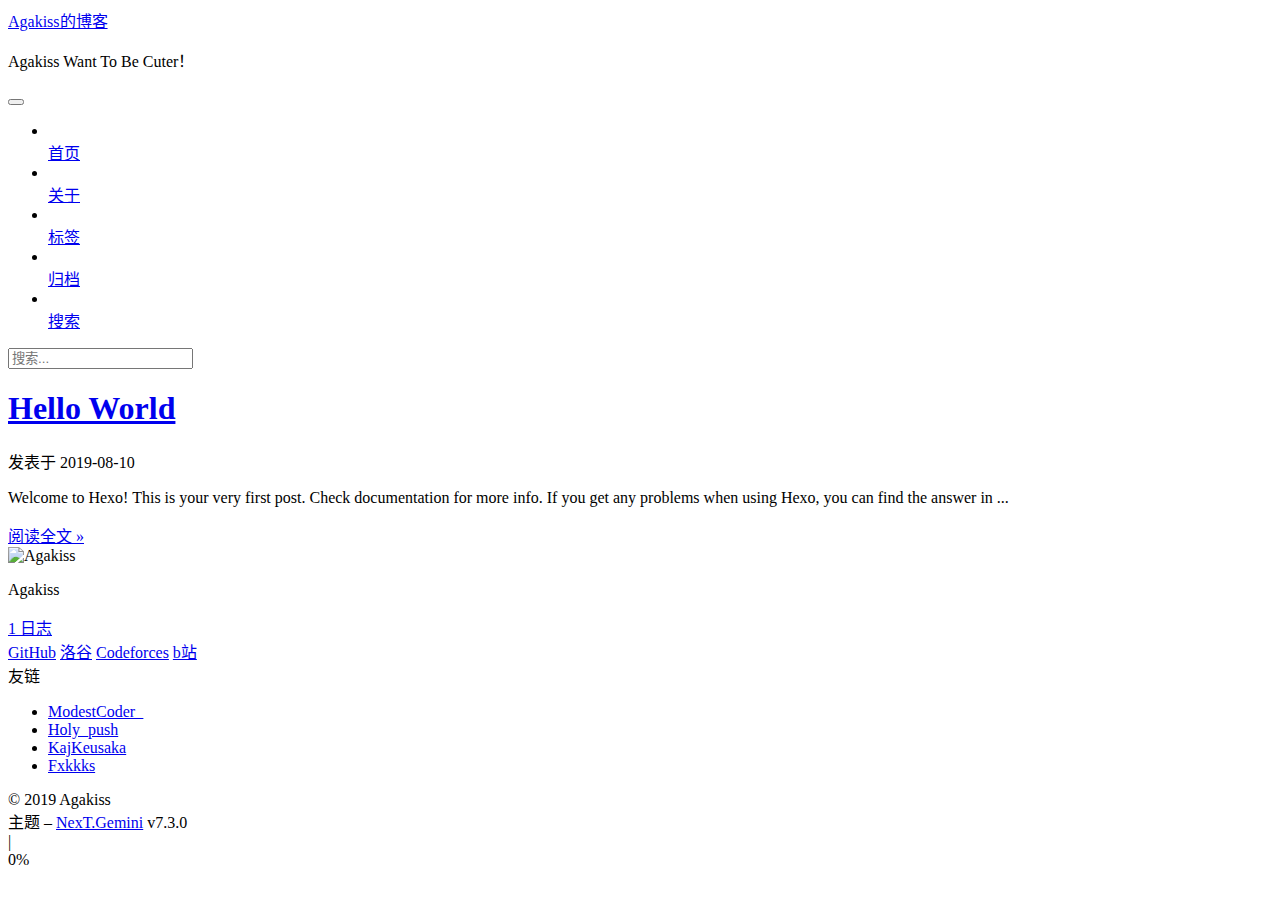
==== commit 136b2750: "Site updated: 2019-08-21 16:45:57" ====
--- a/index.html
+++ b/index.html
@@ -414,7 +414,7 @@
   <div class="links-of-blogroll motion-element links-of-blogroll-block">
     <div class="links-of-blogroll-title">
       <i class="fa  fa-fw fa-link"></i>
-      Links
+      友链
     </div>
     <ul class="links-of-blogroll-list">
         <li class="links-of-blogroll-item">
@@ -422,7 +422,7 @@
         </li>
       
         <li class="links-of-blogroll-item">
-          <a href="https://www.luogu.org/blog/Radioactive/" title="https://www.luogu.org/blog/Radioactive/" rel="noopener" target="_blank">Holy</a>
+          <a href="https://www.luogu.org/blog/Radioactive/" title="https://www.luogu.org/blog/Radioactive/" rel="noopener" target="_blank">Holy_push</a>
         </li>
       
         <li class="links-of-blogroll-item">
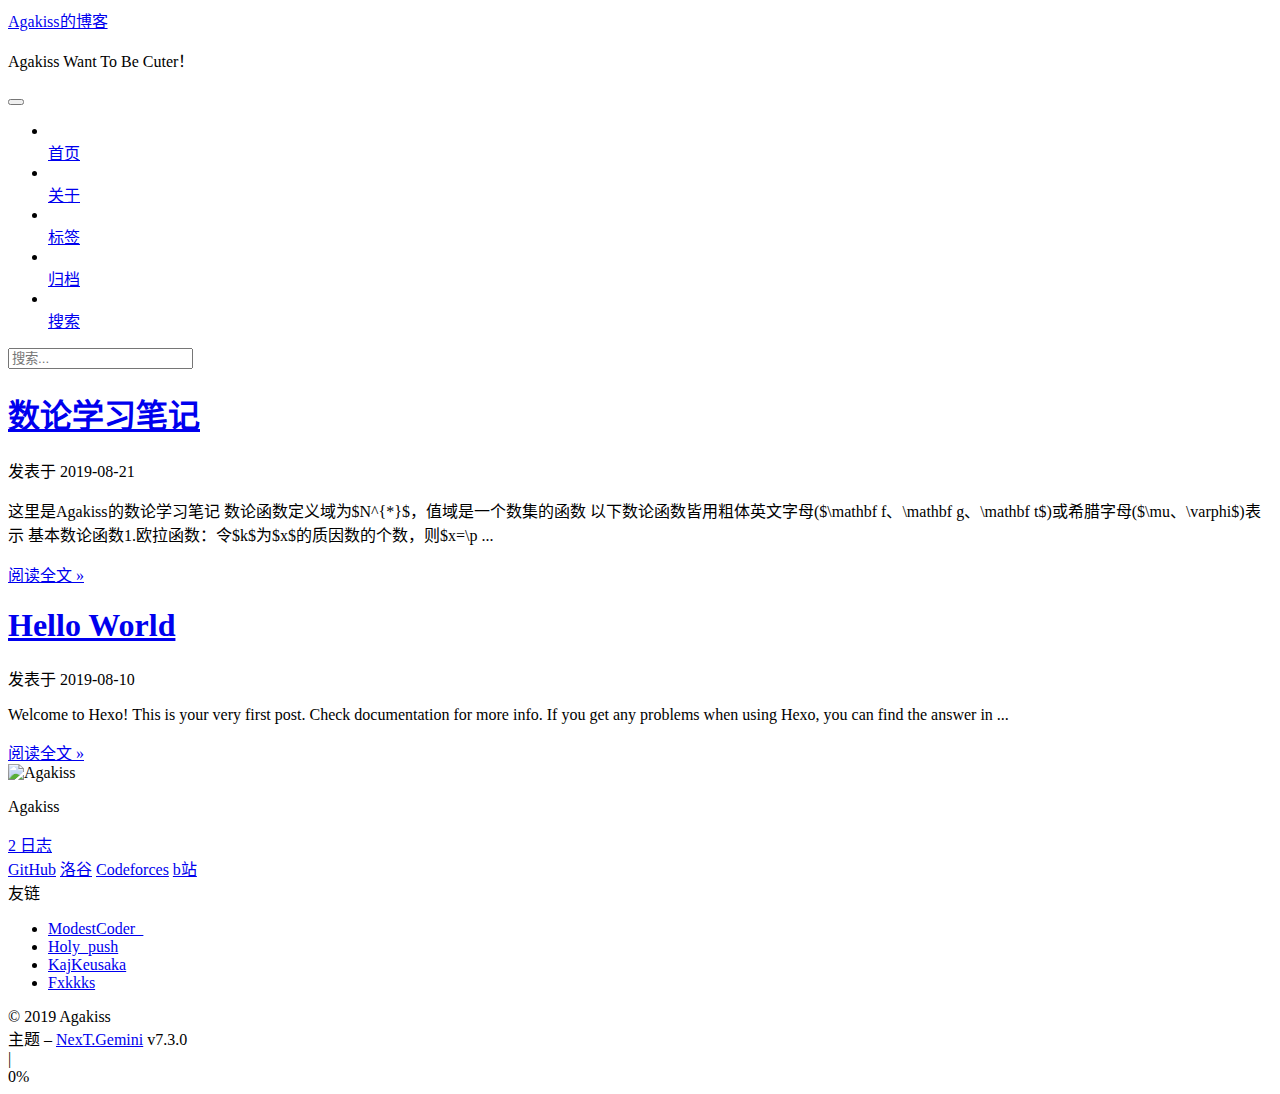
==== commit 476081f8: "Site updated: 2019-08-21 17:41:34" ====
--- a/index.html
+++ b/index.html
@@ -241,6 +241,99 @@
   
   
   <div class="post-block">
+    <link itemprop="mainEntityOfPage" href="https://Agakiss.github.io/Agakiss.github.io/Agakiss.github.io/2019/08/21/1/">
+
+    <span hidden itemprop="author" itemscope itemtype="http://schema.org/Person">
+      <meta itemprop="name" content="Agakiss">
+      <meta itemprop="description" content="">
+      <meta itemprop="image" content="/Agakiss.github.io/images/avatar.jpg">
+    </span>
+
+    <span hidden itemprop="publisher" itemscope itemtype="http://schema.org/Organization">
+      <meta itemprop="name" content="Agakiss的博客">
+    </span>
+      <header class="post-header">
+
+        
+          <h1 class="post-title" itemprop="name headline">
+              
+              <a href="/Agakiss.github.io/2019/08/21/1/" class="post-title-link" itemprop="url">数论学习笔记</a>
+            
+          </h1>
+        
+
+        <div class="post-meta">
+            <span class="post-meta-item">
+              <span class="post-meta-item-icon">
+                <i class="fa fa-calendar-o"></i>
+              </span>
+              <span class="post-meta-item-text">发表于</span>
+
+              
+                
+              
+
+              <time title="创建时间：2019-08-21 16:45:01 / 修改时间：17:01:58" itemprop="dateCreated datePublished" datetime="2019-08-21T16:45:01+08:00">2019-08-21</time>
+            </span>
+          
+            
+
+            
+          
+
+          
+
+        </div>
+      </header>
+
+    
+    
+    
+    <div class="post-body" itemprop="articleBody">
+
+      
+          
+            <p>
+              这里是Agakiss的数论学习笔记
+数论函数定义域为$N^{*}$，值域是一个数集的函数
+以下数论函数皆用粗体英文字母($\mathbf f、\mathbf g、\mathbf t$)或希腊字母($\mu、\varphi$)表示
+基本数论函数1.欧拉函数：令$k$为$x$的质因数的个数，则$x=\p
+              ...
+            </p>
+          <!--noindex-->
+          
+            <div class="post-button text-center">
+              <a class="btn" href="/Agakiss.github.io/2019/08/21/1/#more" rel="contents">
+                阅读全文 &raquo;
+              </a>
+            </div>
+          
+          <!--/noindex-->
+        
+      
+    </div>
+
+    
+    
+    
+      <footer class="post-footer">
+          <div class="post-eof"></div>
+        
+      </footer>
+  </div>
+  
+  
+  
+  </article>
+
+    
+      
+
+  <article class="post post-type-normal" itemscope itemtype="http://schema.org/Article">
+  
+  
+  
+  <div class="post-block">
     <link itemprop="mainEntityOfPage" href="https://Agakiss.github.io/Agakiss.github.io/Agakiss.github.io/2019/08/10/hello-world/">
 
     <span hidden itemprop="author" itemscope itemtype="http://schema.org/Person">
@@ -357,7 +450,7 @@
         
           <a href="/Agakiss.github.io/archives/">
         
-          <span class="site-state-item-count">1</span>
+          <span class="site-state-item-count">2</span>
           <span class="site-state-item-name">日志</span>
         </a>
       </div>
@@ -561,6 +654,59 @@
   
     
       
+        
+      
+    
+      
+    
+  
+    
+      <script type="text/x-mathjax-config">
+
+  MathJax.Hub.Config({
+    tex2jax: {
+      inlineMath: [ ['$', '$'], ['\\(', '\\)'] ],
+      processEscapes: true,
+      skipTags: ['script', 'noscript', 'style', 'textarea', 'pre', 'code']
+    },
+    TeX: {
+      equationNumbers: {
+        autoNumber: 'AMS'
+      }
+    }
+  });
+
+  MathJax.Hub.Register.StartupHook('TeX Jax Ready', function() {
+    MathJax.InputJax.TeX.prefilterHooks.Add(function(data) {
+      if (data.display) {
+        var next = data.script.nextSibling;
+        while (next && next.nodeName.toLowerCase() === '#text') {
+          next = next.nextSibling;
+        }
+        if (next && next.nodeName.toLowerCase() === 'br') {
+          next.parentNode.removeChild(next);
+        }
+      }
+    });
+  });
+
+  MathJax.Hub.Queue(function() {
+    var all = MathJax.Hub.getAllJax(), i;
+    for (i = 0; i < all.length; i += 1) {
+      element = document.getElementById(all[i].inputID + '-Frame').parentNode;
+      if (element.nodeName.toLowerCase() == 'li') {
+        element = element.parentNode;
+      }
+      element.classList.add('has-jax');
+    }
+  });
+</script>
+<script>
+  NexT.utils.getScript('//cdn.jsdelivr.net/npm/mathjax@2/MathJax.js?config=TeX-AMS-MML_HTMLorMML', function() {
+    MathJax.Hub.Typeset();
+  }, window.MathJax);
+</script>
+
     
   
 
